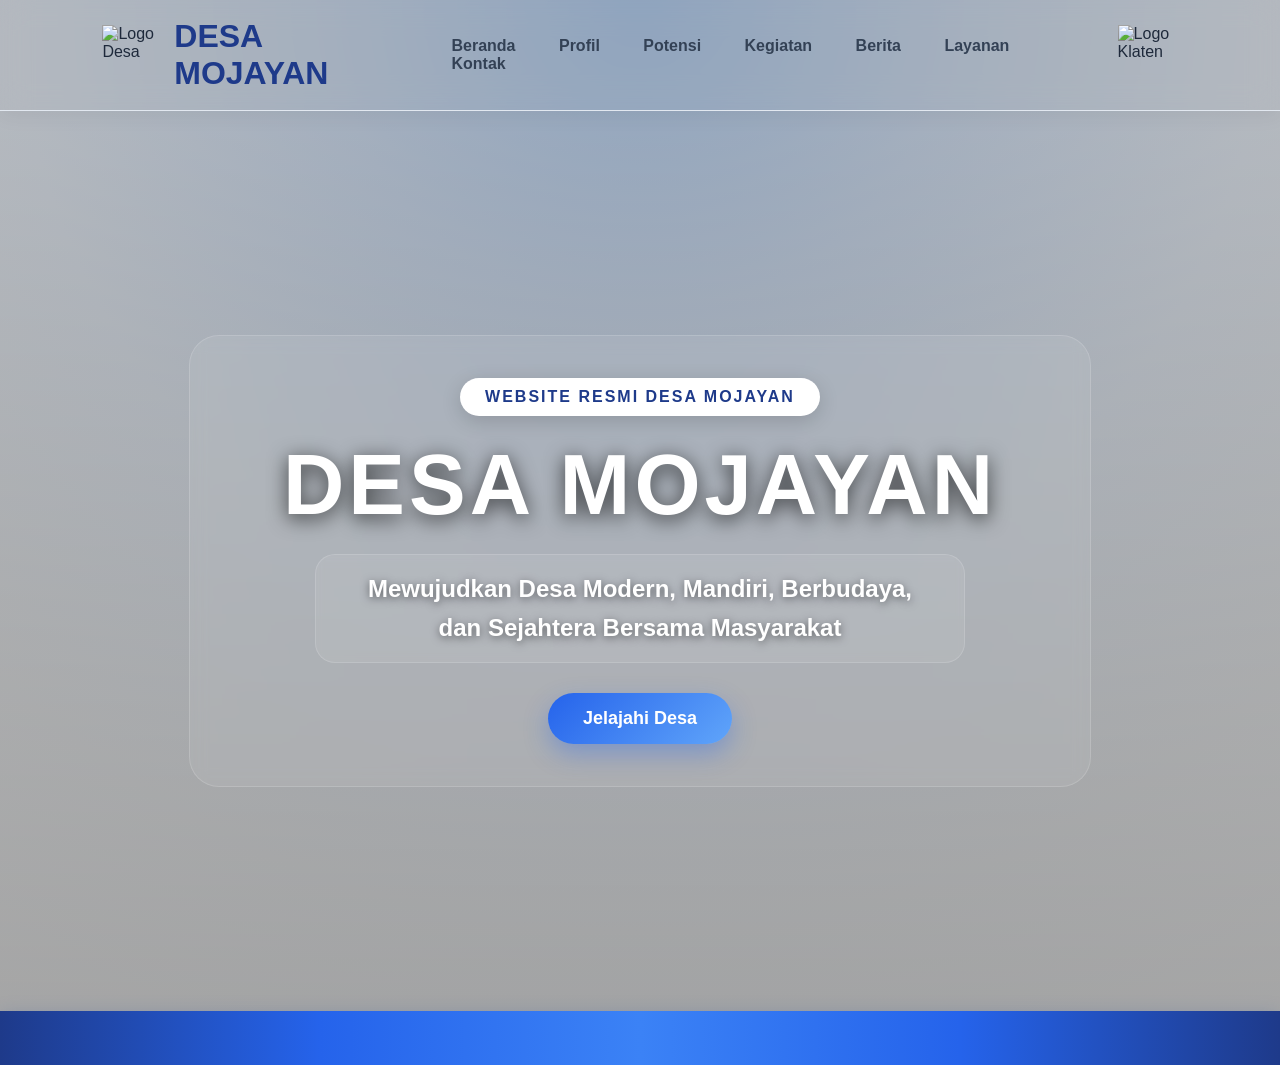
==== index.html @ 7cef243f "Update index.html" ====
<!DOCTYPE html>
<html lang="id">
<head>
    <meta charset="UTF-8">
    <meta name="viewport" content="width=device-width, initial-scale=1.0">
    <title>DESA MOJAYAN</title>
    <link rel="stylesheet" href="style.css">
</head>

<body>

<header>
    <div class="logo">
        <img src="images/logo-desa.jpeg" alt="Logo Desa">
        <span>DESA MOJAYAN</span>
    </div>

    <nav>
        <a href="index.html">Beranda</a>
        <a href="profil.html">Profil</a>
        <a href="potensi.html">Potensi</a>
        <a href="kegiatan.html">Kegiatan</a>
        <a href="berita.html">Berita</a>
        <a href="layanan.html">Layanan</a>
        <a href="kontak.html">Kontak</a>
    </nav>

    <div class="logo-klaten">
        <img src="images/logo-klaten.jpeg" alt="Logo Klaten">
    </div>
</header>

<section class="hero">

    <div class="badge-desa">
        WEBSITE RESMI DESA MOJAYAN
    </div>

    <h1>DESA MOJAYAN</h1>

    <p>
        Mewujudkan Desa Modern, Mandiri, Berbudaya, dan Sejahtera Bersama Masyarakat
    </p>

    <button onclick="welcome()">
        Jelajahi Desa
    </button>

</section>

<section class="running-text">
    <div class="running-content">
        🏡 WEBSITE RESMI DESA MOJAYAN • 🌾 PERTANIAN UNGGUL • 🎓 PENDIDIKAN BERKUALITAS • 🤝 GOTONG ROYONG • 🍱 BERBAGI TAKJIL • 🩸 DONOR DARAH • 📄 PELAYANAN CEPAT DAN TRANSPARAN • ✨ BERSAMA MEMBANGUN DESA MOJAYAN ✨
    </div>
</section>

<script src="script.js"></script>

</body>
</html>
---- style.css ----
*{
    margin:0;
    padding:0;
    box-sizing:border-box;
    font-family:'Segoe UI',sans-serif;
}

html{
    scroll-behavior:smooth;
}

body{
    background:
    radial-gradient(
        circle at top,
        #bfdbfe 0%,
        #dbeafe 25%,
        #eff6ff 50%,
        #f8fafc 75%,
        #ffffff 100%
    );

    color:#1e293b;
    overflow-x:hidden;
}

/* ================= NAVBAR ================= */

header{
    position:sticky;
    top:0;
    z-index:1000;

    display:flex;
    justify-content:space-between;
    align-items:center;

    padding:18px 8%;

    background:rgba(255,255,255,.95);

    backdrop-filter:blur(15px);

    border-bottom:1px solid #e2e8f0;

    box-shadow:
    0 5px 20px rgba(0,0,0,.05);
}

.logo{
    display:flex;
    align-items:center;
    gap:12px;
}

.logo img{
    width:60px;
    height:60px;
    object-fit:contain;
}

.logo span{
    font-size:32px;
    font-weight:900;
    color:#1e3a8a;
}

.logo-klaten img{
    width:60px;
    height:60px;
    object-fit:contain;
}

nav a{
    color:#334155;
    text-decoration:none;
    margin-left:15px;
    font-weight:700;
    padding:8px 12px;
    border-radius:10px;
    transition:.3s;
}

nav a:hover{
    background:#dbeafe;
    color:#2563eb;
}

/* ================= HERO ================= */

.hero{
    min-height:100vh;

    display:flex;
    flex-direction:column;
    justify-content:center;
    align-items:center;

    text-align:center;
    padding:30px;

    background:
    linear-gradient(
    rgba(0,0,0,.25),
    rgba(0,0,0,.35)),
    url("images/desa.jpeg");

    background-size:cover;
    background-position:center;
    background-repeat:no-repeat;

    position:relative;
}

.hero::before{
    content:"";

    position:absolute;

    width:900px;
    max-width:90%;

    height:450px;

    background:rgba(255,255,255,.08);

    backdrop-filter:blur(8px);

    border:1px solid rgba(255,255,255,.15);

    border-radius:30px;

    z-index:1;
}

.hero h1,
.hero p,
.hero button,
.badge-desa{
    position:relative;
    z-index:2;
}

.badge-desa{
    background:white;

    color:#1e3a8a;

    padding:10px 25px;

    border-radius:50px;

    font-weight:800;

    letter-spacing:2px;

    margin-bottom:20px;

    box-shadow:
    0 5px 20px rgba(0,0,0,.15);
}

.hero h1{
    font-size:85px;
    font-weight:900;

    color:white;

    text-shadow:
    0 4px 20px rgba(0,0,0,.7);

    letter-spacing:4px;

    animation:judul 1.5s ease;
}

.hero p{
    max-width:650px;

    margin-top:20px;

    padding:15px 30px;

    font-size:24px;
    font-weight:600;
    line-height:1.6;

    color:white;

    background:rgba(255,255,255,.08);

    backdrop-filter:blur(5px);

    border-radius:20px;

    border:1px solid rgba(255,255,255,.15);

    text-shadow:
    0 2px 8px rgba(0,0,0,.5);

    animation:judul 2s ease;
}

.hero button{
    margin-top:30px;

    padding:15px 35px;

    border:none;

    border-radius:50px;

    background:
    linear-gradient(
    135deg,
    #2563eb,
    #60a5fa
    );

    color:white;

    font-size:18px;
    font-weight:700;

    cursor:pointer;

    transition:.3s;

    box-shadow:
    0 10px 25px rgba(37,99,235,.35);

    animation:judul 2.5s ease;
}

.hero button:hover{
    transform:translateY(-3px) scale(1.05);
}

@keyframes judul{
    from{
        opacity:0;
        transform:translateY(50px);
    }
    to{
        opacity:1;
        transform:translateY(0);
    }
}
/* ================= RUNNING TEXT ================= */

.running-text{
    width:100%;
    overflow:hidden;

    background:
    linear-gradient(
    90deg,
    #1e3a8a,
    #2563eb,
    #3b82f6,
    #2563eb,
    #1e3a8a
    );

    padding:16px 0;

    box-shadow:
    0 5px 20px rgba(37,99,235,.25);
}

.running-content{
    display:inline-block;

    white-space:nowrap;

    padding-left:100%;

    color:white;

    font-size:18px;
    font-weight:700;

    letter-spacing:1px;

    animation:ticker 18s linear infinite;
}

@keyframes ticker{
    from{
        transform:translateX(0);
    }
    to{
        transform:translateX(-100%);
    }
}

/* ================= SECTION ================= */

section{
    padding:90px 8%;

    animation:fadeUp .8s ease;
}

section h2{
    text-align:center;

    font-size:46px;

    color:#1e3a8a;

    margin-bottom:35px;

    font-weight:900;

    position:relative;
}

section h2::after{
    content:"";

    width:80px;
    height:4px;

    background:#60a5fa;

    position:absolute;

    left:50%;
    bottom:-12px;

    transform:translateX(-50%);

    border-radius:20px;
}

@keyframes fadeUp{
    from{
        opacity:0;
        transform:translateY(30px);
    }

    to{
        opacity:1;
        transform:translateY(0);
    }
}

/* ================= GRID ================= */

.grid{
    display:grid;

    grid-template-columns:
    repeat(auto-fit,minmax(260px,1fr));

    gap:25px;
}

/* ================= CARD ================= */

.card{
    background:white;

    border-radius:25px;

    padding:25px;

    box-shadow:
    0 10px 30px rgba(37,99,235,.08);

    transition:.4s;

    overflow:hidden;
}

.card:hover{
    transform:translateY(-10px);

    box-shadow:
    0 20px 40px rgba(37,99,235,.18);
}

.card h3{
    color:#2563eb;

    margin-bottom:15px;

    font-size:22px;
}

.card p{
    color:#475569;

    line-height:1.8;
}

/* ================= PROFIL DESA ================= */

.profil-card{
    background:white;

    border-radius:30px;

    padding:35px;

    box-shadow:
    0 15px 40px rgba(37,99,235,.08);

    transition:.4s;
}

.profil-card:hover{
    transform:translateY(-5px);
}

.profil-card h3{
    color:#2563eb;

    font-size:32px;

    margin-bottom:15px;
}

.profil-card p{
    color:#475569;

    line-height:1.9;

    font-size:17px;
}

.profil-info{
    display:grid;

    grid-template-columns:
    repeat(auto-fit,minmax(200px,1fr));

    gap:20px;

    margin-top:25px;
}

.info-item{
    background:
    linear-gradient(
    135deg,
    #eff6ff,
    #dbeafe
    );

    padding:20px;

    border-radius:20px;

    text-align:center;
}

.info-item span{
    display:block;

    color:#64748b;

    margin-bottom:10px;
}

.info-item strong{
    color:#2563eb;

    font-size:22px;
}
/* ================= VISI DESA ================= */

.visi-section{
    text-align:center;
}

.box{
    max-width:900px;

    margin:auto;

    background:white;

    padding:35px;

    border-radius:25px;

    box-shadow:
    0 10px 30px rgba(37,99,235,.08);

    transition:.4s;
}

.box:hover{
    transform:translateY(-8px);

    box-shadow:
    0 20px 40px rgba(37,99,235,.15);
}

.box h3{
    color:#2563eb;

    line-height:1.8;

    margin-bottom:15px;

    font-size:24px;
}

.box p{
    color:#475569;

    line-height:1.9;
}

/* ================= POTENSI DESA ================= */

#potensi .card{
    text-align:center;
}

#potensi h3{
    color:#2563eb;

    font-size:24px;

    margin-bottom:15px;
}

#potensi img{
    width:100%;

    height:280px;

    object-fit:cover;

    border-radius:20px;

    transition:.4s;
}

#potensi .card:hover img{
    transform:scale(1.05);
}

/* ================= KEGIATAN DESA ================= */

#kegiatan .card{
    padding:15px;
}

#kegiatan img{
    width:100%;
    height:auto;
    border-radius:20px;
    margin-bottom:15px;
}

#kegiatan .card:hover img{
    transform:scale(1.05);
}

#kegiatan .card h3{
    font-size:26px;
    font-weight:800;

    color:#1e3a8a;

    text-align:center;

    margin-top:15px;
    margin-bottom:12px;

    letter-spacing:0.5px;
}

#kegiatan .card p{
    font-size:16px;

    line-height:1.8;

    color:#475569;

    text-align:center;

    padding:0 8px;
}

/* ================= MISI DESA ================= */

.grid .card h3{
    font-weight:700;
}

/* ================= AGENDA DESA ================= */

section .card{
    position:relative;
}

section .card::before{
    content:"";

    position:absolute;

    left:0;
    top:0;

    width:100%;
    height:5px;

    background:
    linear-gradient(
    90deg,
    #2563eb,
    #60a5fa
    );
}

/* ================= EFEK GAMBAR ================= */

img{
    max-width:100%;
    display:block;
}

.card img{
    transition:.5s;
}

.card:hover img{
    transform:scale(1.05);
}

/* ================= BERITA DESA ================= */

#berita .card{
    background:white;
}

#berita .card h3{
    color:#2563eb;

    margin-bottom:10px;
}

#berita .card::after{
    content:"BERITA";

    position:absolute;

    top:12px;
    right:-35px;

    background:#2563eb;

    color:white;

    padding:5px 40px;

    transform:rotate(45deg);

    font-size:10px;

    font-weight:bold;
}
/* ================= LAYANAN DESA ================= */

#layanan .card{
    text-align:center;
}

#layanan .card h3{
    color:#2563eb;
    margin-bottom:15px;
}

.card a{
    display:inline-block;

    margin-top:15px;

    padding:12px 24px;

    background:
    linear-gradient(
    135deg,
    #2563eb,
    #60a5fa
    );

    color:white;

    text-decoration:none;

    border-radius:12px;

    font-weight:700;

    transition:.3s;
}

.card a:hover{
    transform:translateY(-3px);

    box-shadow:
    0 10px 25px rgba(37,99,235,.35);
}

/* ================= FOOTER ================= */

footer{
    text-align:center;

    padding:80px 20px;

    background:
    linear-gradient(
    135deg,
    #0f172a,
    #1e3a8a,
    #2563eb
    );

    color:white;
}

footer h2{
    color:white;

    font-size:38px;

    margin-bottom:20px;
}

footer p{
    color:#e2e8f0;

    line-height:1.9;

    font-size:17px;
}

/* ================= SCROLLBAR ================= */

::-webkit-scrollbar{
    width:10px;
}

::-webkit-scrollbar-track{
    background:#dbeafe;
}

::-webkit-scrollbar-thumb{
    background:#3b82f6;
    border-radius:20px;
}

::-webkit-scrollbar-thumb:hover{
    background:#2563eb;
}

/* ================= LOGO ================= */

.logo img,
.logo-klaten img{
    transition:.3s;
}

.logo img:hover,
.logo-klaten img:hover{
    transform:scale(1.1);
}

/* ================= TOMBOL SCROLL ================= */

#topBtn{
    position:fixed;

    bottom:25px;
    right:25px;

    width:55px;
    height:55px;

    border:none;

    border-radius:50%;

    background:#2563eb;

    color:white;

    font-size:22px;

    cursor:pointer;

    display:none;

    box-shadow:
    0 5px 20px rgba(37,99,235,.4);

    transition:.3s;
}

#topBtn:hover{
    transform:scale(1.1);
}

/* ================= RESPONSIVE ================= */

@media(max-width:768px){

    header{
        flex-direction:column;
        gap:15px;
        padding:15px;
    }

    nav{
        text-align:center;
    }

    nav a{
        display:inline-block;
        margin:5px;
    }

    .logo span{
        font-size:24px;
    }

    .hero h1{
        font-size:42px;
    }

    .hero p{
        font-size:18px;
        padding:12px 18px;
    }

    .hero::before{
        width:95%;
        height:500px;
    }

    section{
        padding:70px 5%;
    }

    section h2{
        font-size:32px;
    }

    .box{
        padding:25px;
    }

    #potensi img,
    #kegiatan img{
        height:220px;
    }

    footer h2{
        font-size:28px;
    }
}

/* ================= EFEK MUNCUL ================= */

.card,
.box,
.profil-card{
    animation:fadeUp .8s ease;
}

@keyframes fadeUp{
    from{
        opacity:0;
        transform:translateY(30px);
    }

    to{
        opacity:1;
        transform:translateY(0);
    }
}
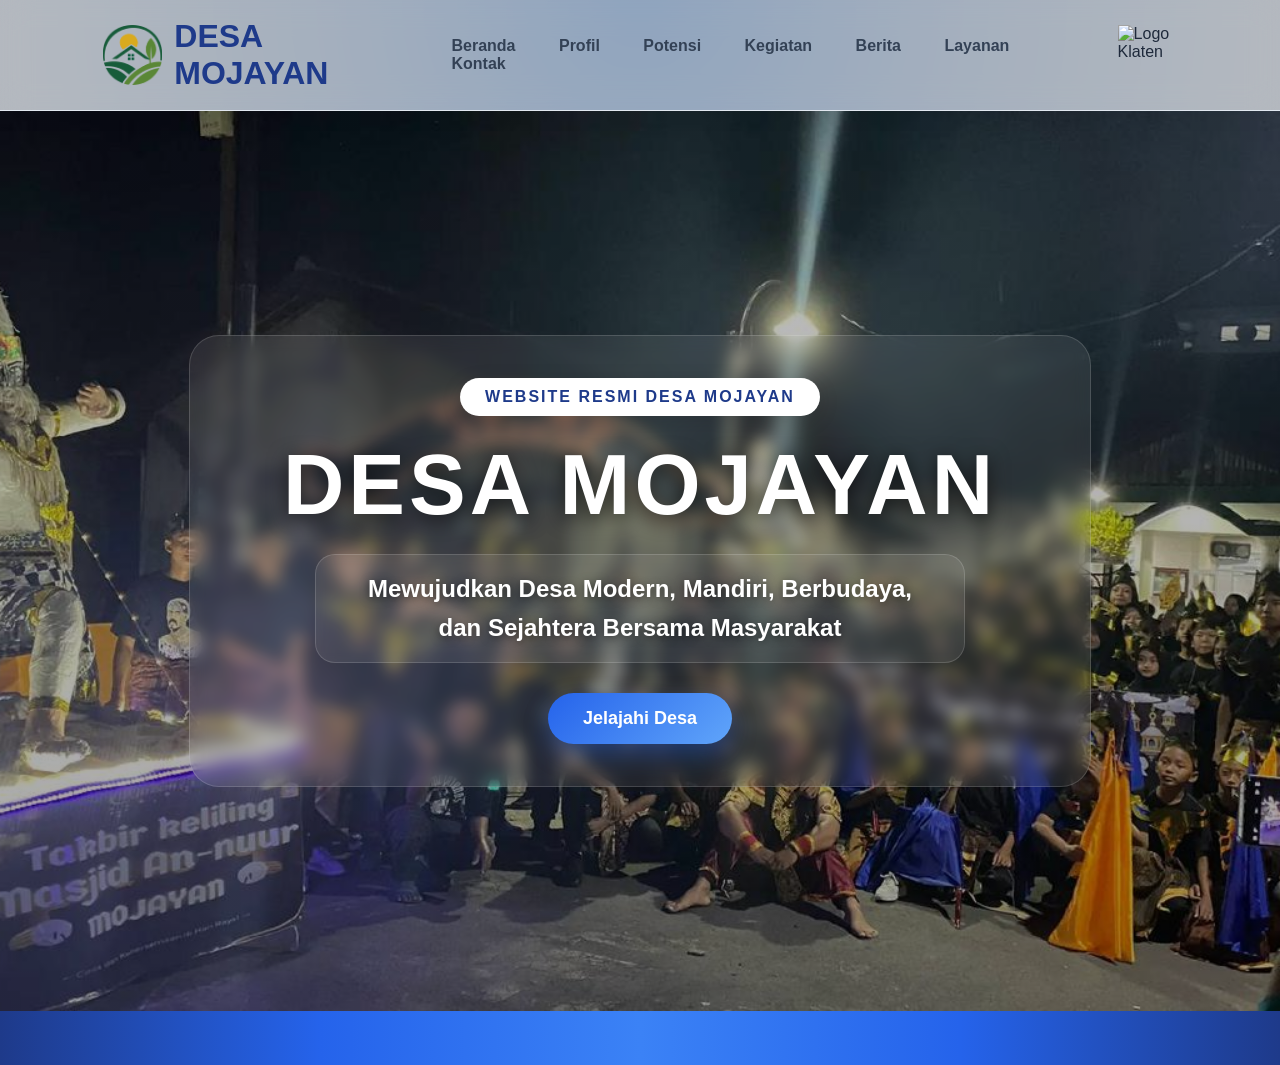
==== commit df280445: "Update index.html" ====
--- a/index.html
+++ b/index.html
@@ -11,7 +11,7 @@
 
 <header>
     <div class="logo">
-        <img src="images/logo-desa.jpeg" alt="Logo Desa">
+        <img src="logo-desa.jpeg" alt="Logo Desa">
         <span>DESA MOJAYAN</span>
     </div>
 
--- a/style.css
+++ b/style.css
@@ -103,7 +103,7 @@
     linear-gradient(
     rgba(0,0,0,.25),
     rgba(0,0,0,.35)),
-    url("images/desa.jpeg");
+    url("desa.jpeg");
 
     background-size:cover;
     background-position:center;
@@ -886,4 +886,4 @@
         opacity:1;
         transform:translateY(0);
     }
-}+}
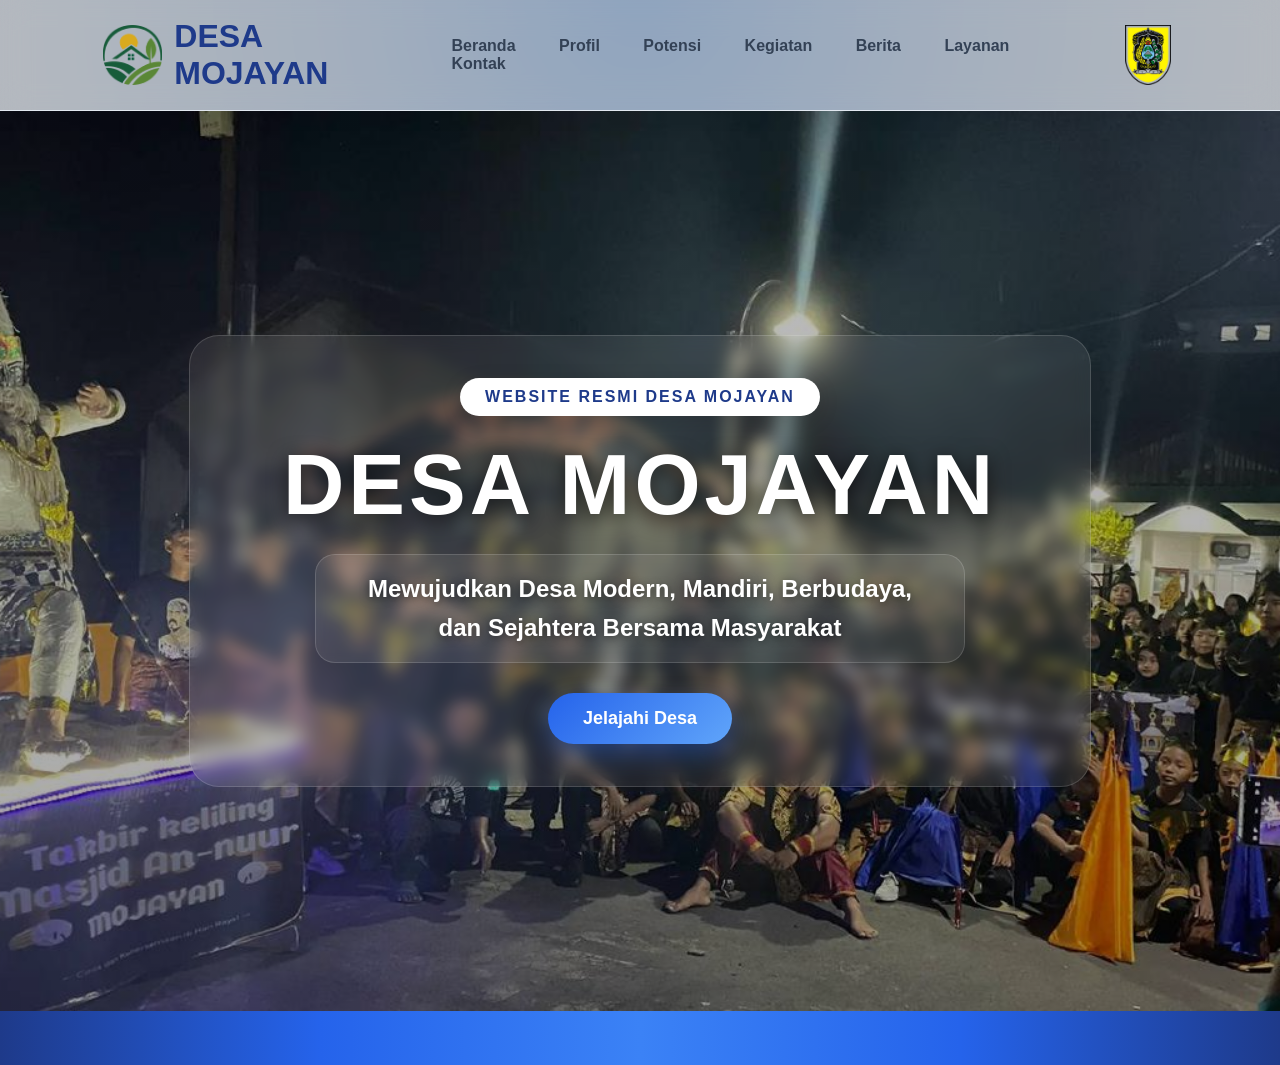
==== commit aaf8bf0e: "Update index.html" ====
--- a/index.html
+++ b/index.html
@@ -26,7 +26,7 @@
     </nav>
 
     <div class="logo-klaten">
-        <img src="images/logo-klaten.jpeg" alt="Logo Klaten">
+        <img src="logo-klaten.jpeg" alt="Logo Klaten">
     </div>
 </header>
 
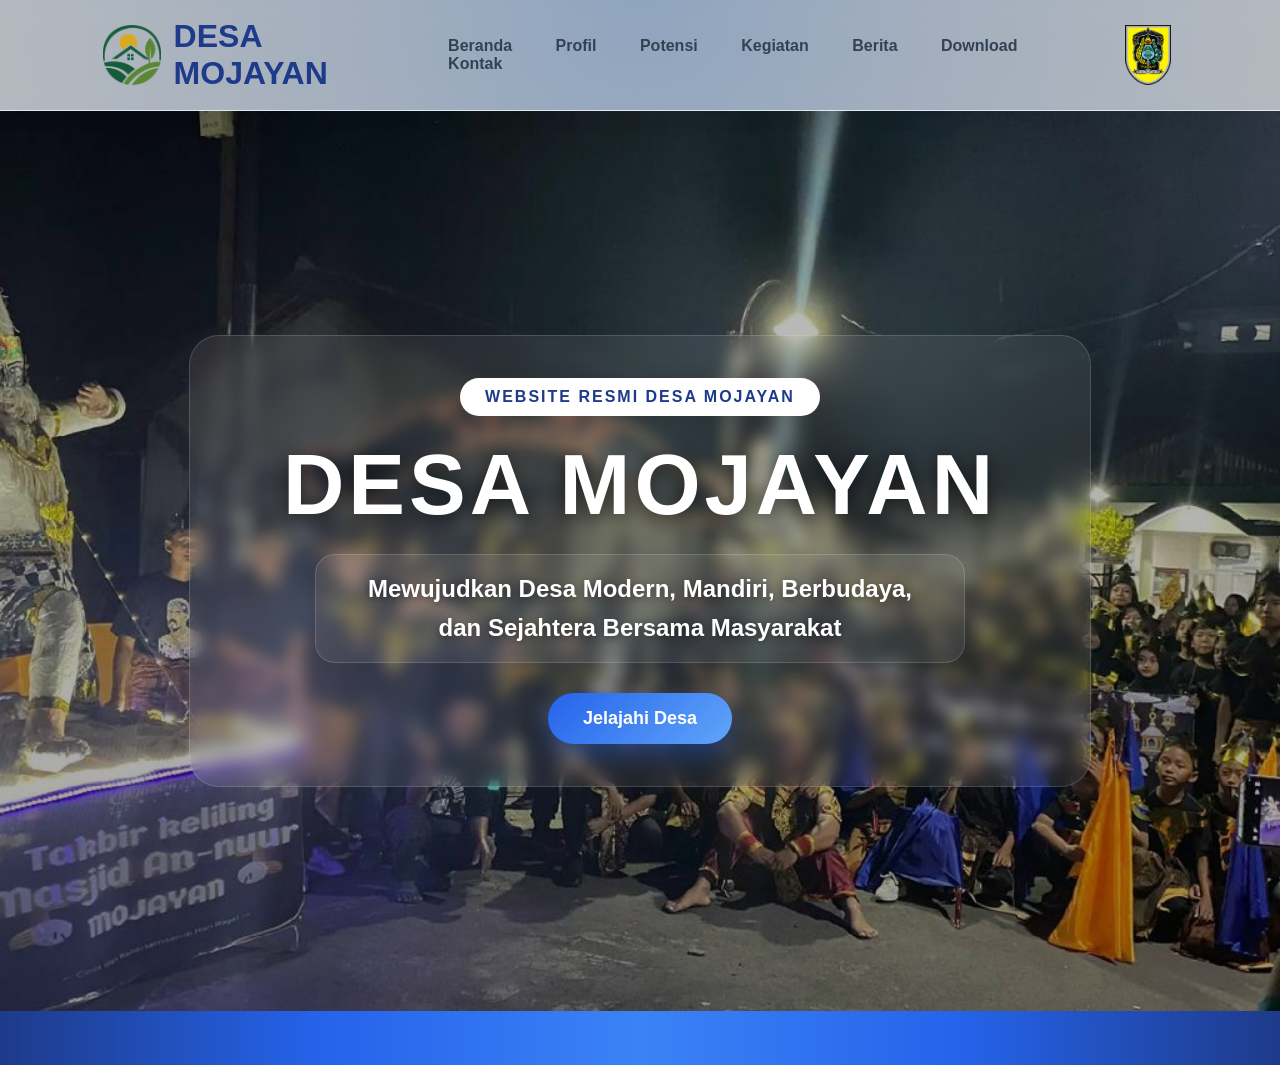
==== commit c2b659f0: "Add Download link to navigation in index.html" ====
--- a/index.html
+++ b/index.html
@@ -21,7 +21,7 @@
         <a href="potensi.html">Potensi</a>
         <a href="kegiatan.html">Kegiatan</a>
         <a href="berita.html">Berita</a>
-        <a href="layanan.html">Layanan</a>
+        <a href="Download.html">Download</a>
         <a href="kontak.html">Kontak</a>
     </nav>
 
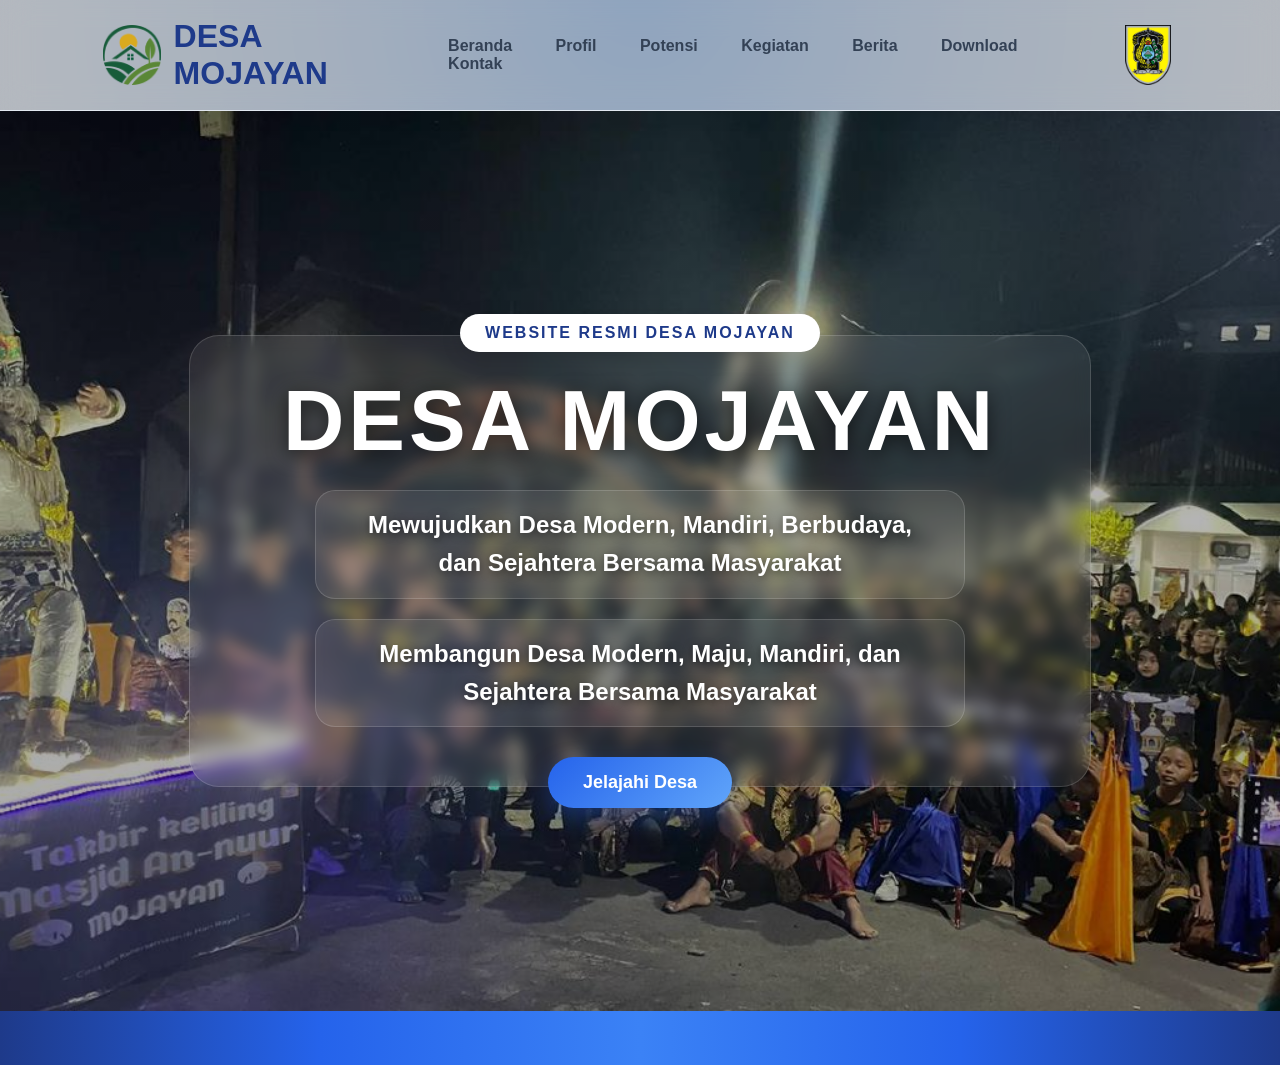
==== commit 7f2c1eac: "Update index.html" ====
--- a/index.html
+++ b/index.html
@@ -1,57 +1,73 @@
 <!DOCTYPE html>
+
 <html lang="id">
 <head>
-    <meta charset="UTF-8">
-    <meta name="viewport" content="width=device-width, initial-scale=1.0">
-    <title>DESA MOJAYAN</title>
-    <link rel="stylesheet" href="style.css">
+<meta charset="UTF-8">
+<meta name="viewport" content="width=device-width, initial-scale=1.0">
+<title>DESA MOJAYAN</title>
+<link rel="stylesheet" href="style.css">
 </head>
-
 <body>
 
 <header>
-    <div class="logo">
-        <img src="logo-desa.jpeg" alt="Logo Desa">
-        <span>DESA MOJAYAN</span>
-    </div>
 
-    <nav>
-        <a href="index.html">Beranda</a>
-        <a href="profil.html">Profil</a>
-        <a href="potensi.html">Potensi</a>
-        <a href="kegiatan.html">Kegiatan</a>
-        <a href="berita.html">Berita</a>
-        <a href="Download.html">Download</a>
-        <a href="kontak.html">Kontak</a>
-    </nav>
+<div class="logo">
+    <img src="logo-desa.jpeg" alt="Logo Desa">
+    <span>DESA MOJAYAN</span>
+</div>
 
-    <div class="logo-klaten">
-        <img src="logo-klaten.jpeg" alt="Logo Klaten">
-    </div>
+<nav>
+    <a href="index.html">Beranda</a>
+    <a href="profil.html">Profil</a>
+    <a href="potensi.html">Potensi</a>
+    <a href="kegiatan.html">Kegiatan</a>
+    <a href="berita.html">Berita</a>
+    <a href="Download.html">Download</a>
+    <a href="kontak.html">Kontak</a>
+</nav>
+
+<div class="logo-klaten">
+    <img src="logo-klaten.jpeg" alt="Logo Klaten">
+</div>
+
 </header>
 
 <section class="hero">
 
-    <div class="badge-desa">
-        WEBSITE RESMI DESA MOJAYAN
-    </div>
+<div class="badge-desa">
+WEBSITE RESMI DESA MOJAYAN
+</div>
 
-    <h1>DESA MOJAYAN</h1>
+<h1>DESA MOJAYAN</h1>
 
-    <p>
-        Mewujudkan Desa Modern, Mandiri, Berbudaya, dan Sejahtera Bersama Masyarakat
-    </p>
+<p>
+Mewujudkan Desa Modern, Mandiri, Berbudaya,
+dan Sejahtera Bersama Masyarakat
+</p>
 
-    <button onclick="welcome()">
-        Jelajahi Desa
-    </button>
+<p>
+Membangun Desa Modern, Maju, Mandiri,
+dan Sejahtera Bersama Masyarakat
+</p>
+
+<button onclick="welcome()">
+Jelajahi Desa
+</button>
 
 </section>
 
 <section class="running-text">
-    <div class="running-content">
-        🏡 WEBSITE RESMI DESA MOJAYAN • 🌾 PERTANIAN UNGGUL • 🎓 PENDIDIKAN BERKUALITAS • 🤝 GOTONG ROYONG • 🍱 BERBAGI TAKJIL • 🩸 DONOR DARAH • 📄 PELAYANAN CEPAT DAN TRANSPARAN • ✨ BERSAMA MEMBANGUN DESA MOJAYAN ✨
-    </div>
+<div class="running-content">
+🏡 WEBSITE RESMI DESA MOJAYAN •
+🌾 PERTANIAN UNGGUL •
+🎓 PENDIDIKAN BERKUALITAS •
+🤝 GOTONG ROYONG •
+🍱 BERBAGI TAKJIL •
+🕌 TAKBIR KELILING •
+🩸 DONOR DARAH •
+📄 PELAYANAN CEPAT DAN TRANSPARAN •
+✨ BERSAMA MEMBANGUN DESA MOJAYAN YANG MAJU DAN SEJAHTERA ✨
+</div>
 </section>
 
 <script src="script.js"></script>
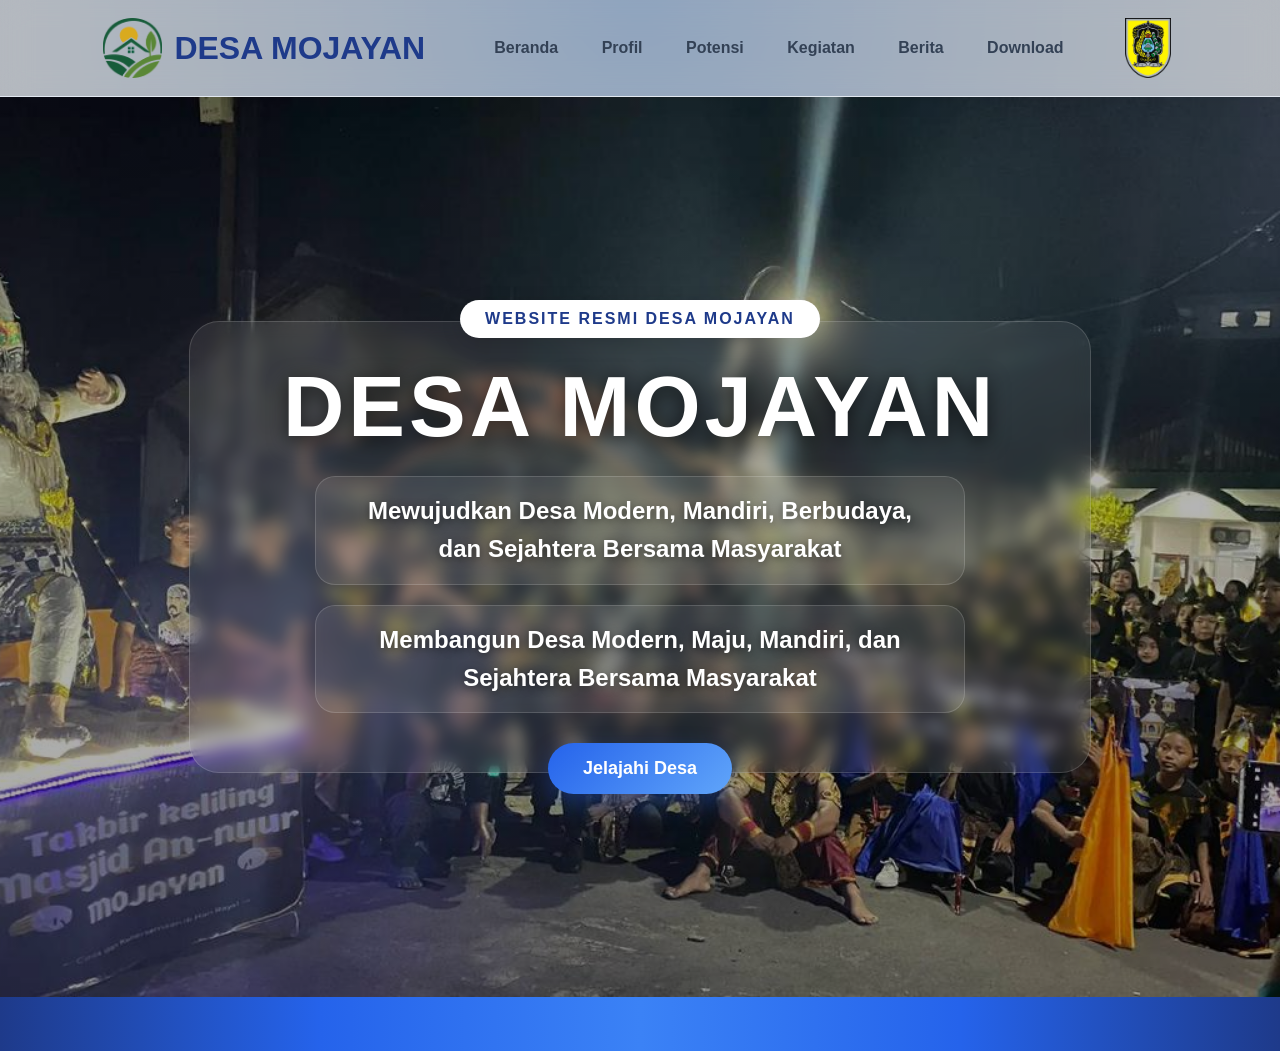
==== commit f7340508: "Update index.html" ====
--- a/index.html
+++ b/index.html
@@ -5,6 +5,9 @@
 <meta charset="UTF-8">
 <meta name="viewport" content="width=device-width, initial-scale=1.0">
 <title>DESA MOJAYAN</title>
+
+<link rel="icon" type="image/jpeg" href="logo-desa.jpeg">
+
 <link rel="stylesheet" href="style.css">
 </head>
 <body>
@@ -23,7 +26,6 @@
     <a href="kegiatan.html">Kegiatan</a>
     <a href="berita.html">Berita</a>
     <a href="Download.html">Download</a>
-    <a href="kontak.html">Kontak</a>
 </nav>
 
 <div class="logo-klaten">
--- a/style.css
+++ b/style.css
@@ -374,13 +374,6 @@
     overflow:hidden;
 }
 
-.card:hover{
-    transform:translateY(-10px);
-
-    box-shadow:
-    0 20px 40px rgba(37,99,235,.18);
-}
-
 .card h3{
     color:#2563eb;
 
@@ -408,10 +401,6 @@
     0 15px 40px rgba(37,99,235,.08);
 
     transition:.4s;
-}
-
-.profil-card:hover{
-    transform:translateY(-5px);
 }
 
 .profil-card h3{
@@ -492,13 +481,6 @@
     transition:.4s;
 }
 
-.box:hover{
-    transform:translateY(-8px);
-
-    box-shadow:
-    0 20px 40px rgba(37,99,235,.15);
-}
-
 .box h3{
     color:#2563eb;
 
@@ -887,3 +869,25 @@
         transform:translateY(0);
     }
 }
+.card img{
+    cursor:pointer;
+}
+
+.popup{
+    display:none;
+    position:fixed;
+    top:0;
+    left:0;
+    width:100%;
+    height:100%;
+    background:rgba(0,0,0,0.9);
+    justify-content:center;
+    align-items:center;
+    z-index:9999;
+}
+
+.popup img{
+    max-width:90%;
+    max-height:90%;
+    border-radius:12px;
+}
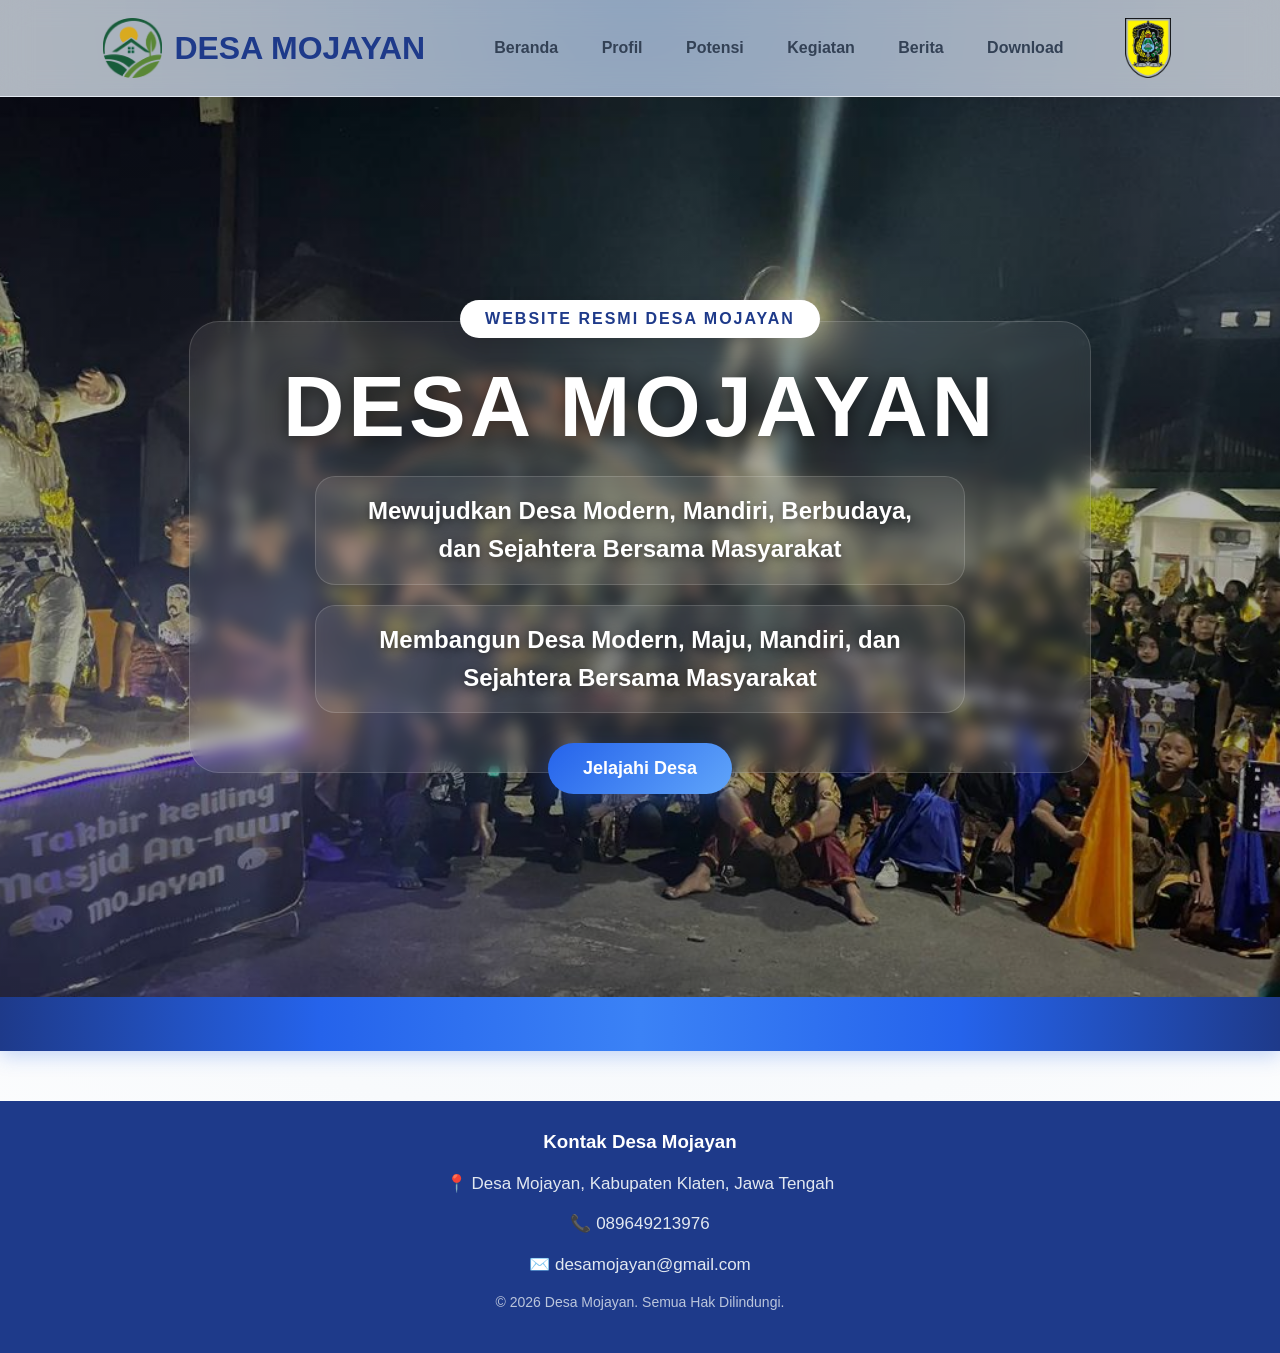
==== commit 633aff96: "Update index.html" ====
--- a/index.html
+++ b/index.html
@@ -74,5 +74,19 @@
 
 <script src="script.js"></script>
 
+</section>
+
+<footer class="footer">
+    <div class="footer-content">
+        <h3>Kontak Desa Mojayan</h3>
+        <p>📍 Desa Mojayan, Kabupaten Klaten, Jawa Tengah</p>
+        <p>📞 089649213976</p>
+        <p>✉️ desamojayan@gmail.com</p>
+        <p class="copyright">
+            © 2026 Desa Mojayan. Semua Hak Dilindungi.
+        </p>
+    </div>
+</footer>
+
 </body>
 </html>
--- a/style.css
+++ b/style.css
@@ -891,3 +891,29 @@
     max-height:90%;
     border-radius:12px;
 }
+.card p{
+    color:#555;
+}
+
+/* Footer */
+.footer{
+    margin-top:50px;
+    background:#1e3a8a;
+    color:white;
+    text-align:center;
+    padding:30px 20px;
+}
+
+.footer h3{
+    margin-bottom:15px;
+}
+
+.footer p{
+    margin:8px 0;
+}
+
+.copyright{
+    margin-top:15px;
+    font-size:14px;
+    opacity:0.8;
+}
